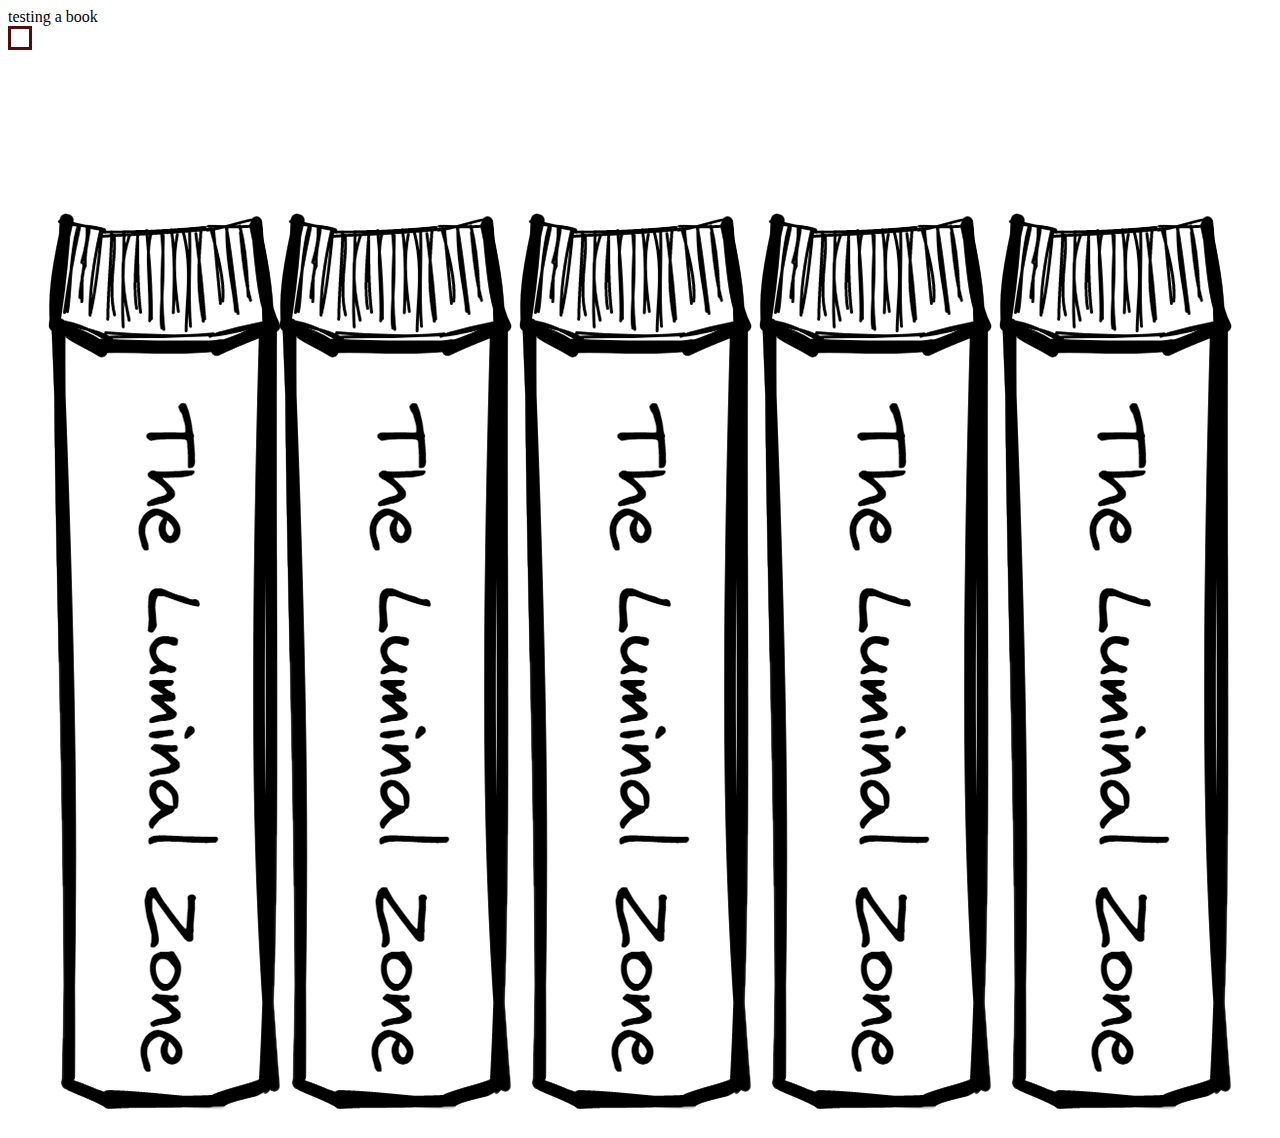
==== posts/book_test.html @ 2075951a "asdad" ====
<!DOCTYPE html>
<html>
    <head>
        testing a book
        <style>
            .shelf {
                z-index: 2;
                position: absolute;
                border: 3px rgb(86, 10, 10) solid;
                padding: 9px;
                display: block;        
            }

            /* first book*/
            .book1 {
                z-index: 1;
                position: absolute;
                float: left;

                padding-right: 50px;
                width: 290px;
                height: 1100px;
                background: url("../images/FINAL_book_111111111111.png") no-repeat;
                float: left;
            }

            .book1:hover {
                background: url("../images/FINAL_book_2222222222222.png") no-repeat;
            }

            /* second book*/
            .book2 {
                z-index: 1;
                position: absolute;
                float: left;
                left: 240px;

                width: 290px;
                height: 1100px;
                background: url("../images/FINAL_book_111111111111.png") no-repeat;
            }

            .book2:hover {
                background: url("../images/FINAL_book_2222222222222.png") no-repeat;
            }

            /* third book*/
            .book3 {
                z-index: 1;
                position: absolute;
                float: left;
                left: 480px;

                width: 290px;
                height: 1100px;
                background: url("../images/FINAL_book_111111111111.png") no-repeat;
            }

            .book3:hover {
                background: url("../images/FINAL_book_2222222222222.png") no-repeat;
            }

            /* fourth book*/
            .book4 {
                z-index: 1;
                position: absolute;
                float: left;
                left: 720px;

                width: 290px;
                height: 1100px;
                background: url("../images/FINAL_book_111111111111.png") no-repeat;
            }

            .book4:hover {
                background: url("../images/FINAL_book_2222222222222.png") no-repeat;
            }

            /* fifth book*/
            .book5 {
                z-index: 1;
                position: absolute;
                float: left;
                left: 960px;

                width: 290px;
                height: 1100px;
                background: url("../images/FINAL_book_111111111111.png") no-repeat;
            }

            .book5:hover {
                background: url("../images/FINAL_book_2222222222222.png") no-repeat;
            }

        </style>
    </head>

    <body>
        <div class="shelf">
            <div class="book1"></div>
            <div class="book2"></div>
            <div class="book3"></div>
            <div class="book4"></div>
            <div class="book5"></div>
        </div>
    </body>
</html>
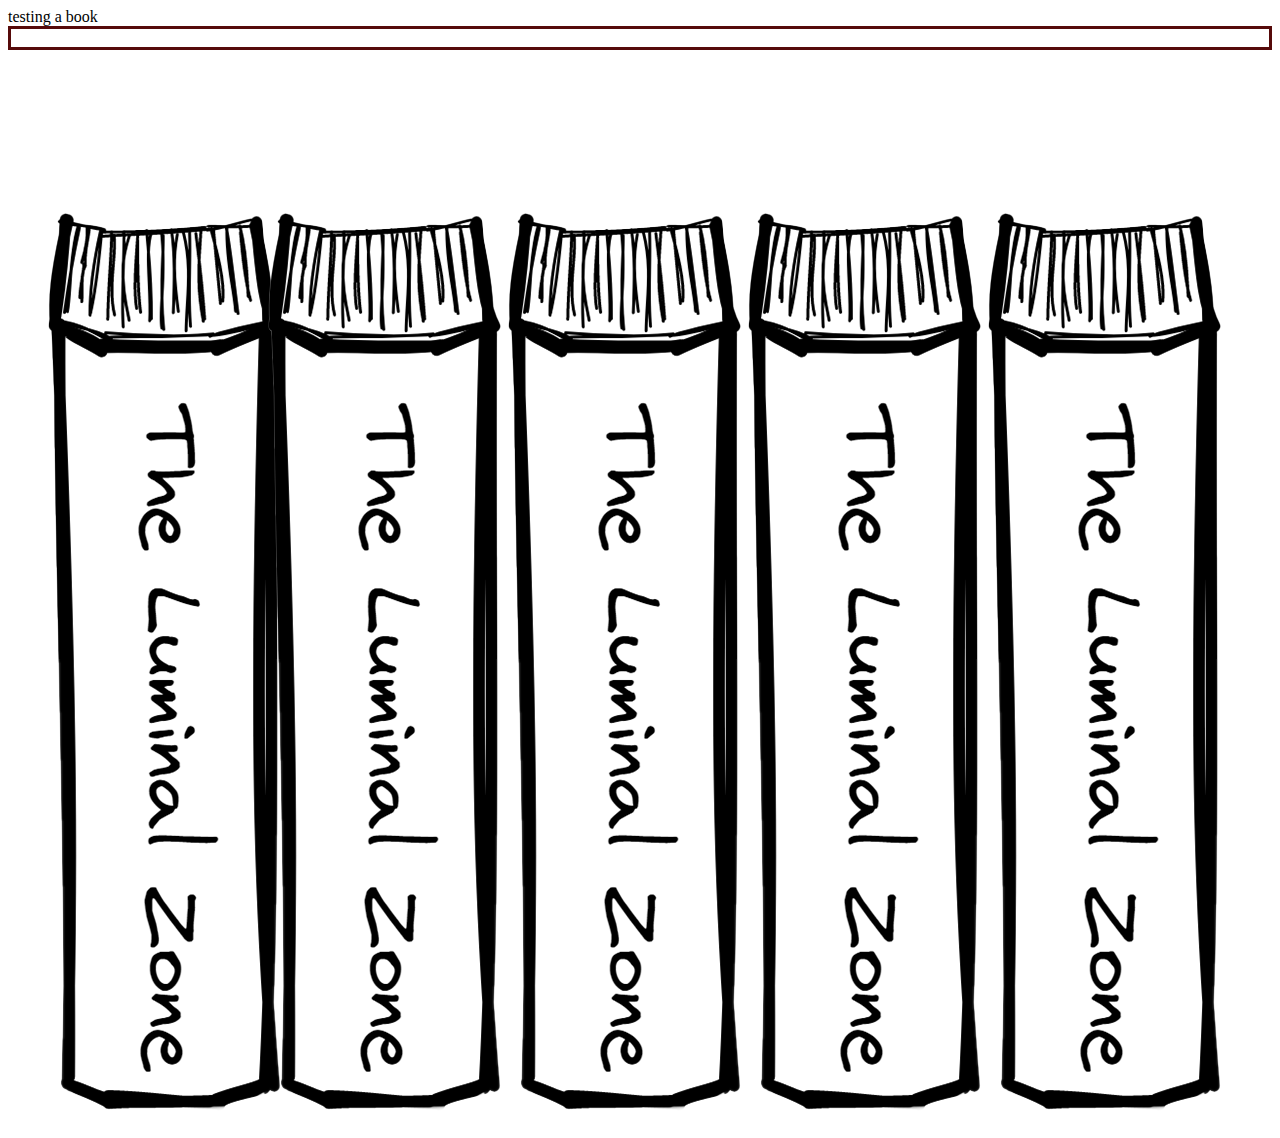
==== commit 534d009d: "asdasd" ====
--- a/posts/book_test.html
+++ b/posts/book_test.html
@@ -4,8 +4,6 @@
         testing a book
         <style>
             .shelf {
-                z-index: 2;
-                position: absolute;
                 border: 3px rgb(86, 10, 10) solid;
                 padding: 9px;
                 display: block;        
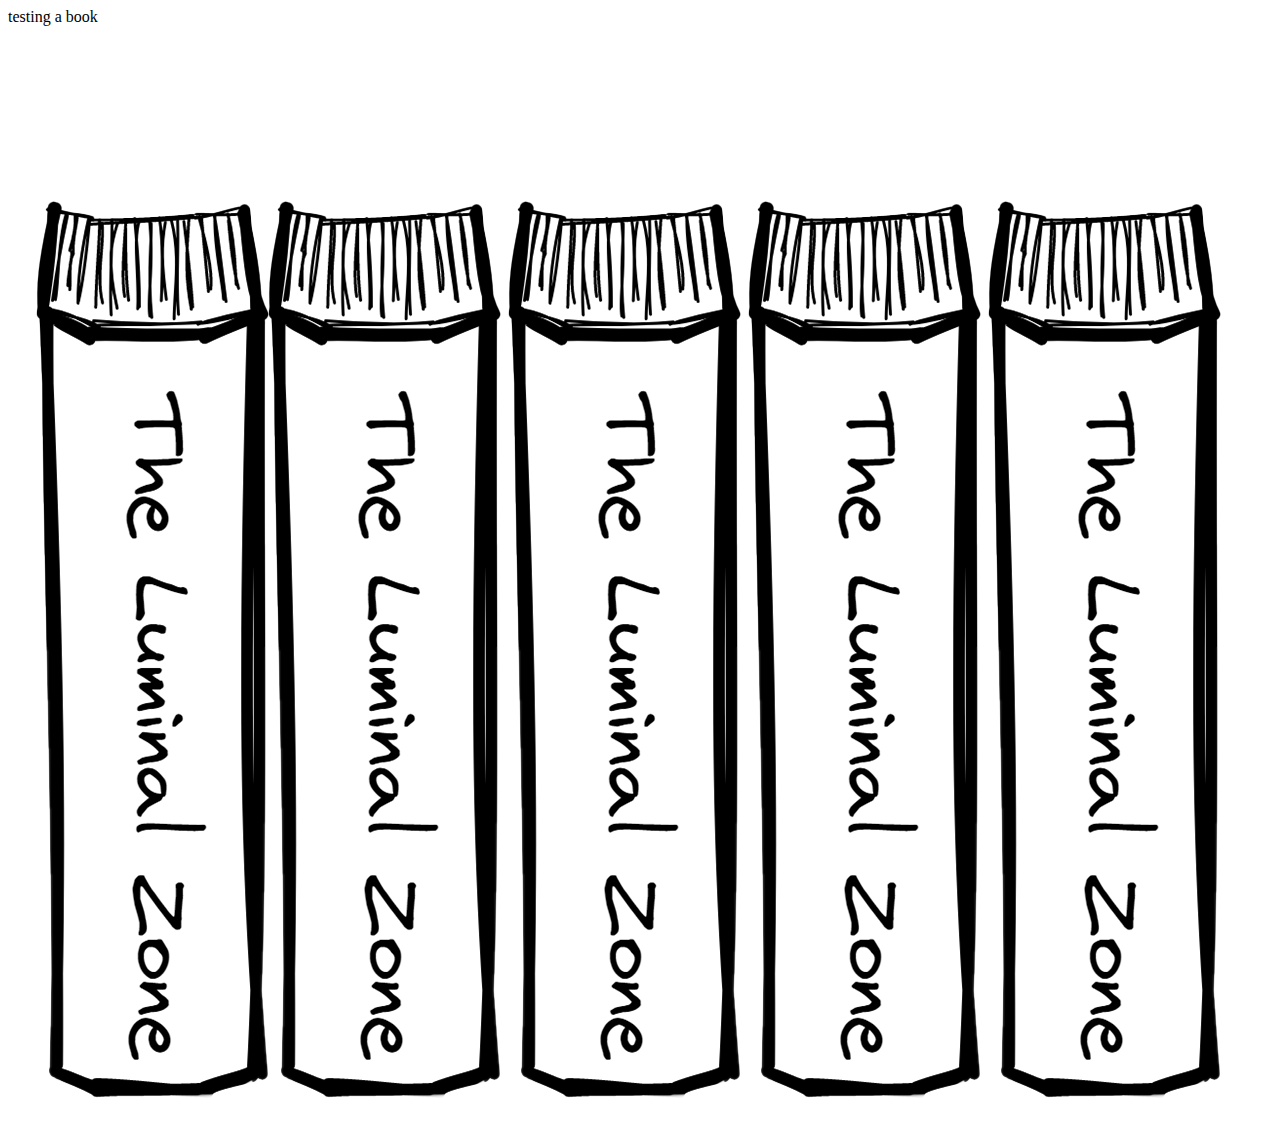
==== commit 137fbfb5: "agrgrs" ====
--- a/posts/book_test.html
+++ b/posts/book_test.html
@@ -4,9 +4,7 @@
         testing a book
         <style>
             .shelf {
-                border: 3px rgb(86, 10, 10) solid;
-                padding: 9px;
-                display: block;        
+                background: url("../images/small_shelf.png") no-repeat;    
             }
 
             /* first book*/
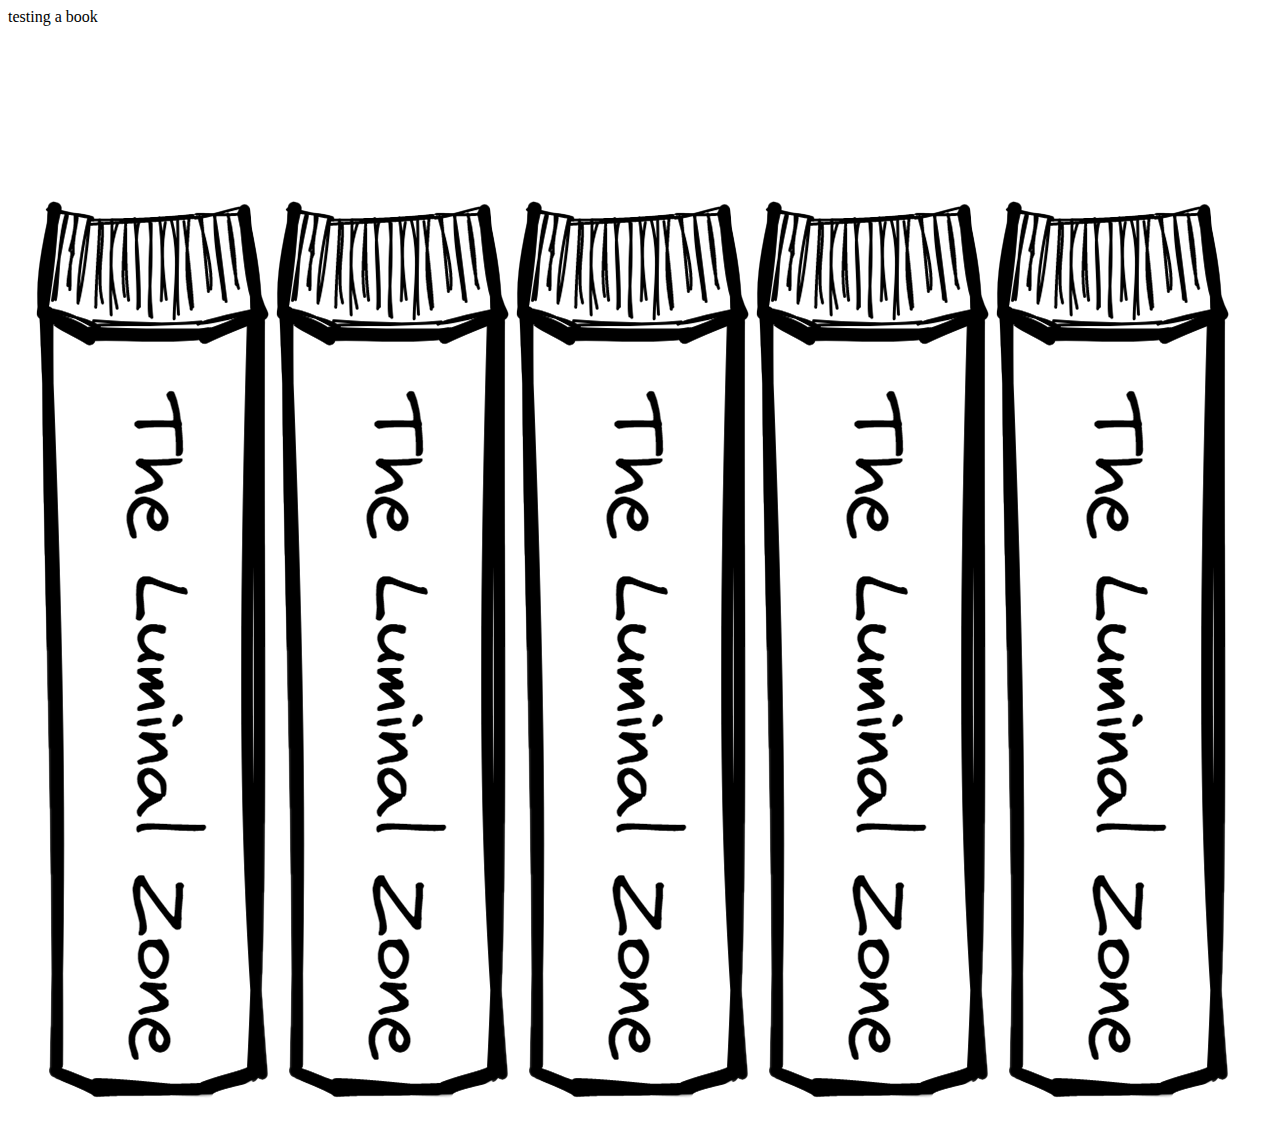
==== commit 4ca07c0c: "asfasve" ====
--- a/posts/book_test.html
+++ b/posts/book_test.html
@@ -4,6 +4,8 @@
         testing a book
         <style>
             .shelf {
+                position: absolute;
+                z-index: 1;
                 background: url("../images/small_shelf.png") no-repeat;    
             }
 
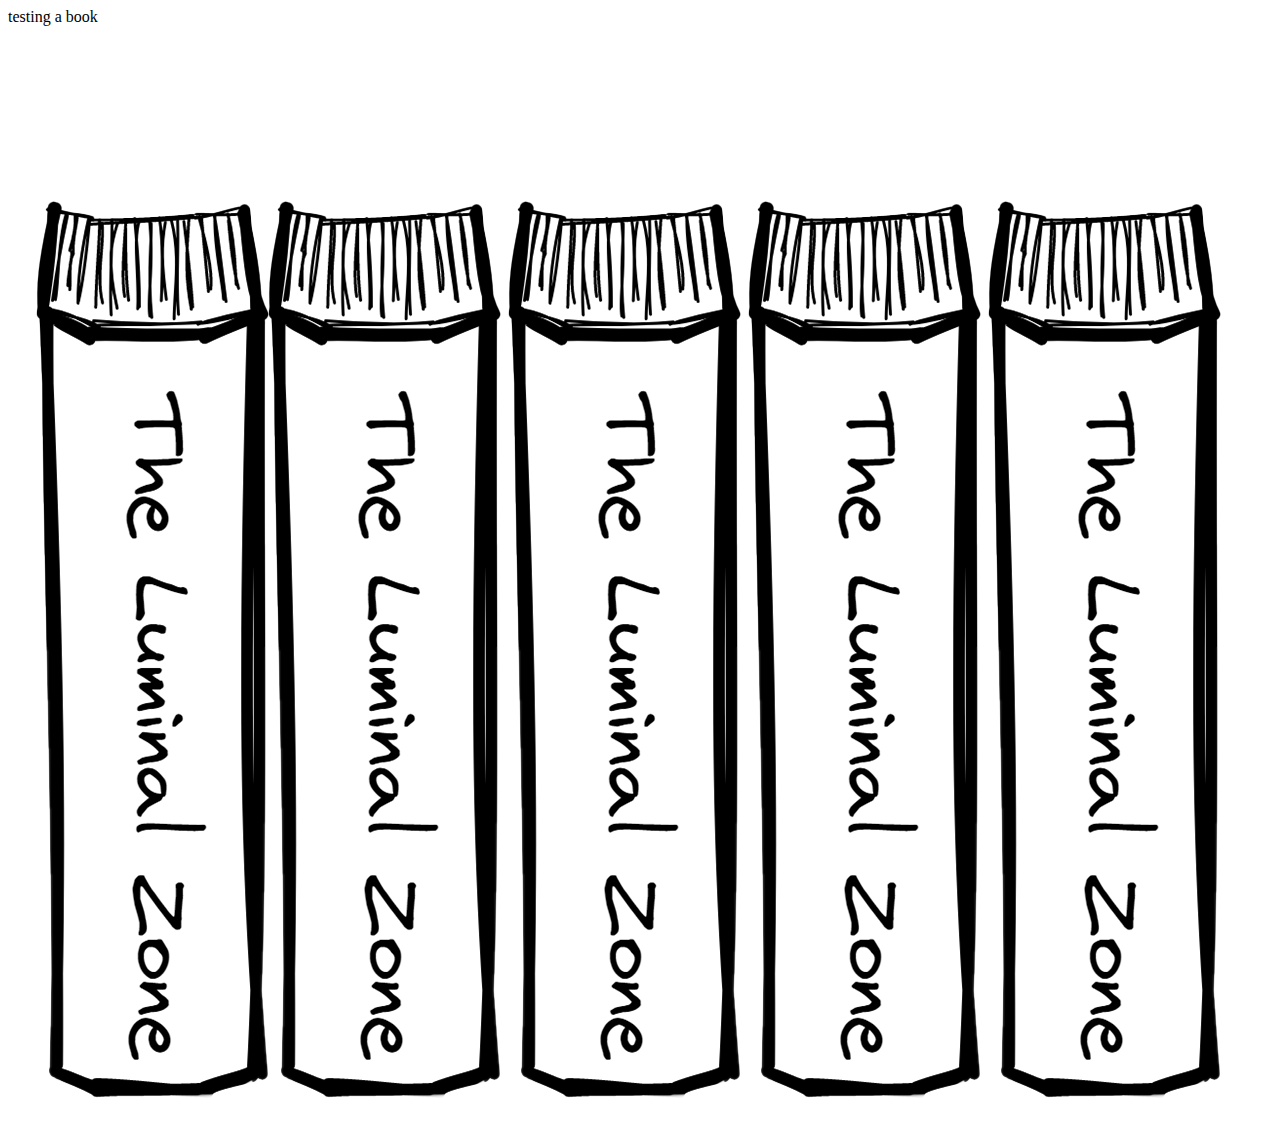
==== commit a58c65ac: "fsavvf" ====
--- a/posts/book_test.html
+++ b/posts/book_test.html
@@ -6,7 +6,8 @@
             .shelf {
                 position: absolute;
                 z-index: 1;
-                background: url("../images/small_shelf.png") no-repeat;    
+                background: url("../images/small_shelf.png") no-repeat;
+                float: left;
             }
 
             /* first book*/
@@ -94,12 +95,11 @@
     </head>
 
     <body>
-        <div class="shelf">
-            <div class="book1"></div>
-            <div class="book2"></div>
-            <div class="book3"></div>
-            <div class="book4"></div>
-            <div class="book5"></div>
-        </div>
+        <div class="shelf"></div>
+        <div class="book1"></div>
+        <div class="book2"></div>
+        <div class="book3"></div>
+        <div class="book4"></div>
+        <div class="book5"></div>
     </body>
 </html>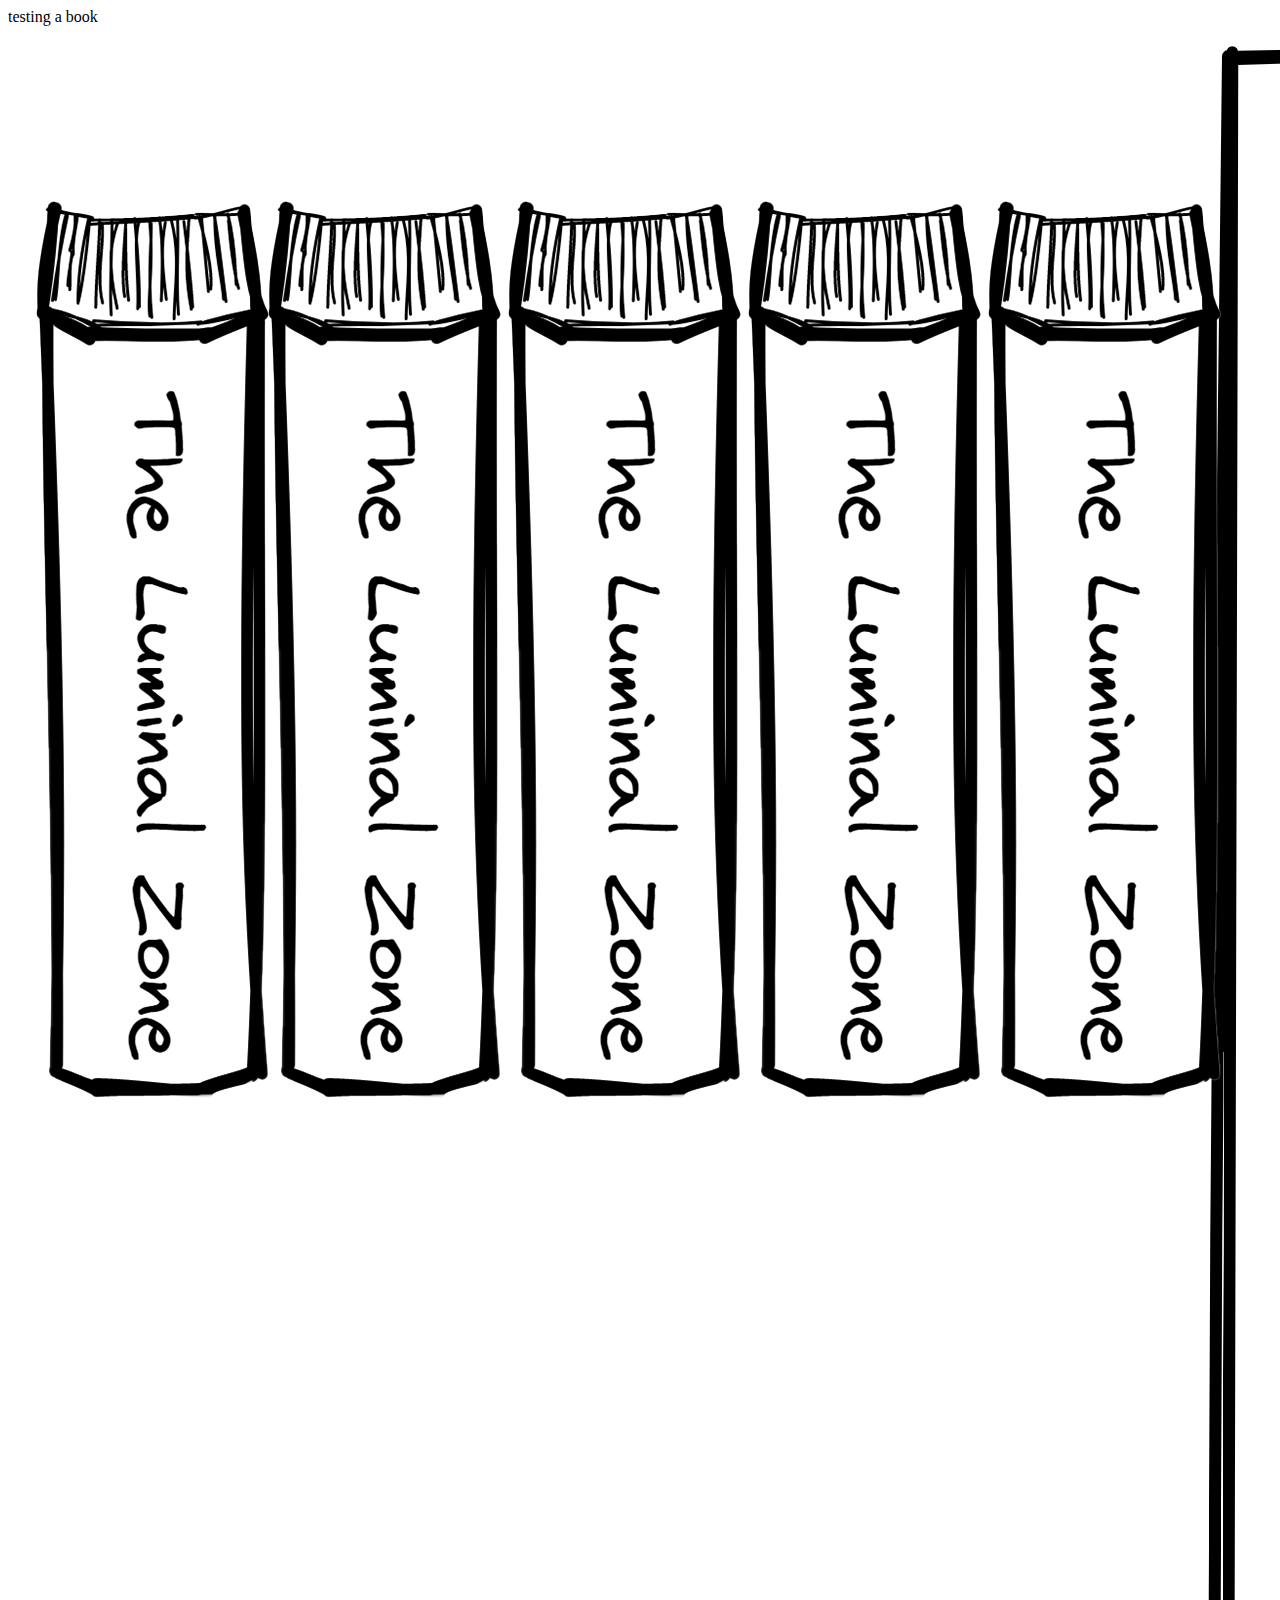
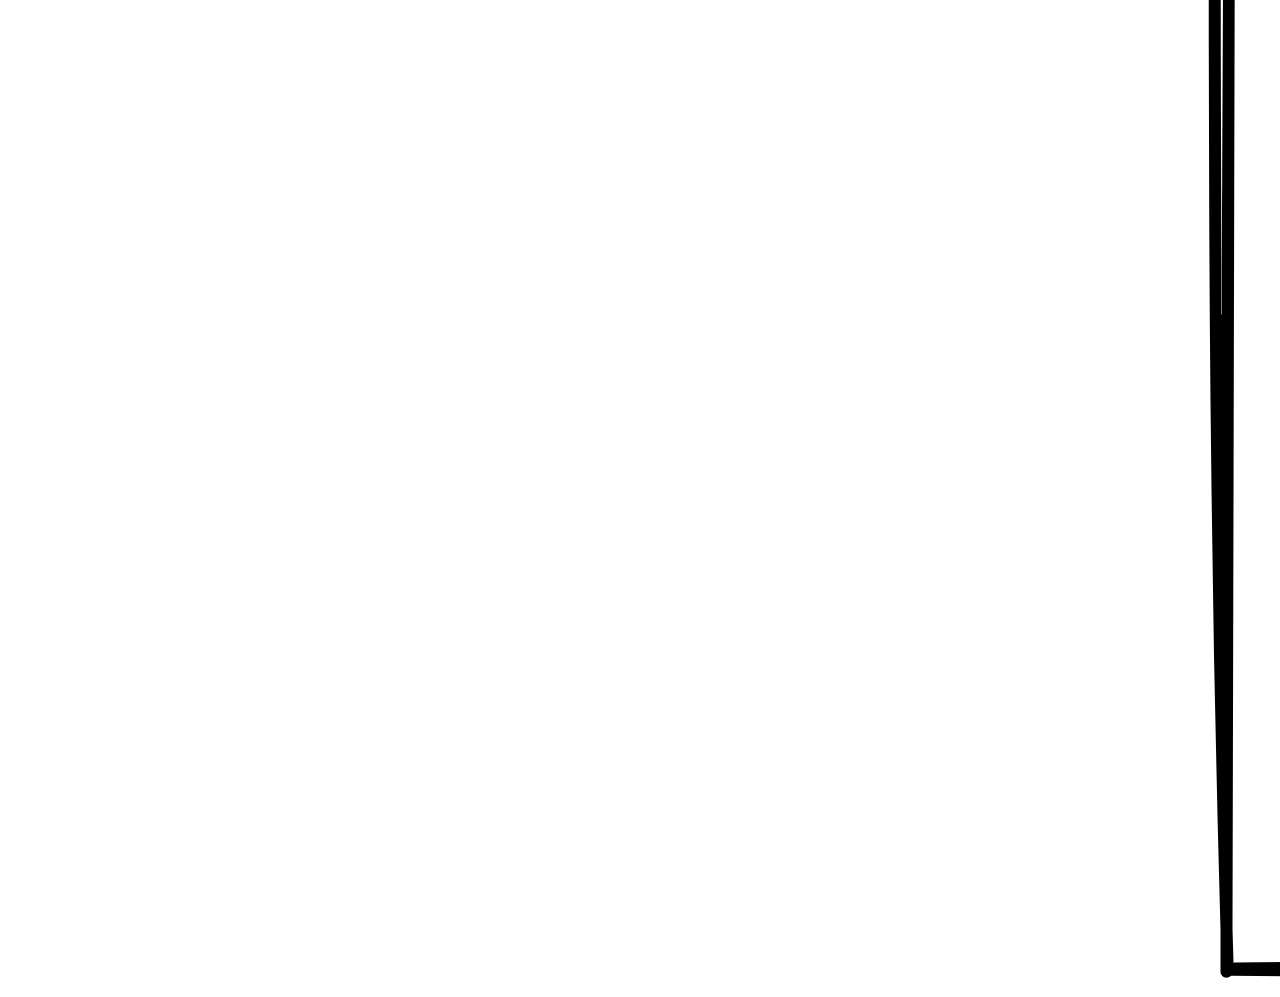
==== commit 5bbb298a: "vsa" ====
--- a/posts/book_test.html
+++ b/posts/book_test.html
@@ -7,7 +7,10 @@
                 position: absolute;
                 z-index: 1;
                 background: url("../images/small_shelf.png") no-repeat;
+                width: 3019px;
+                height: 2571px;
                 float: left;
+                left: 1200px;
             }
 
             /* first book*/
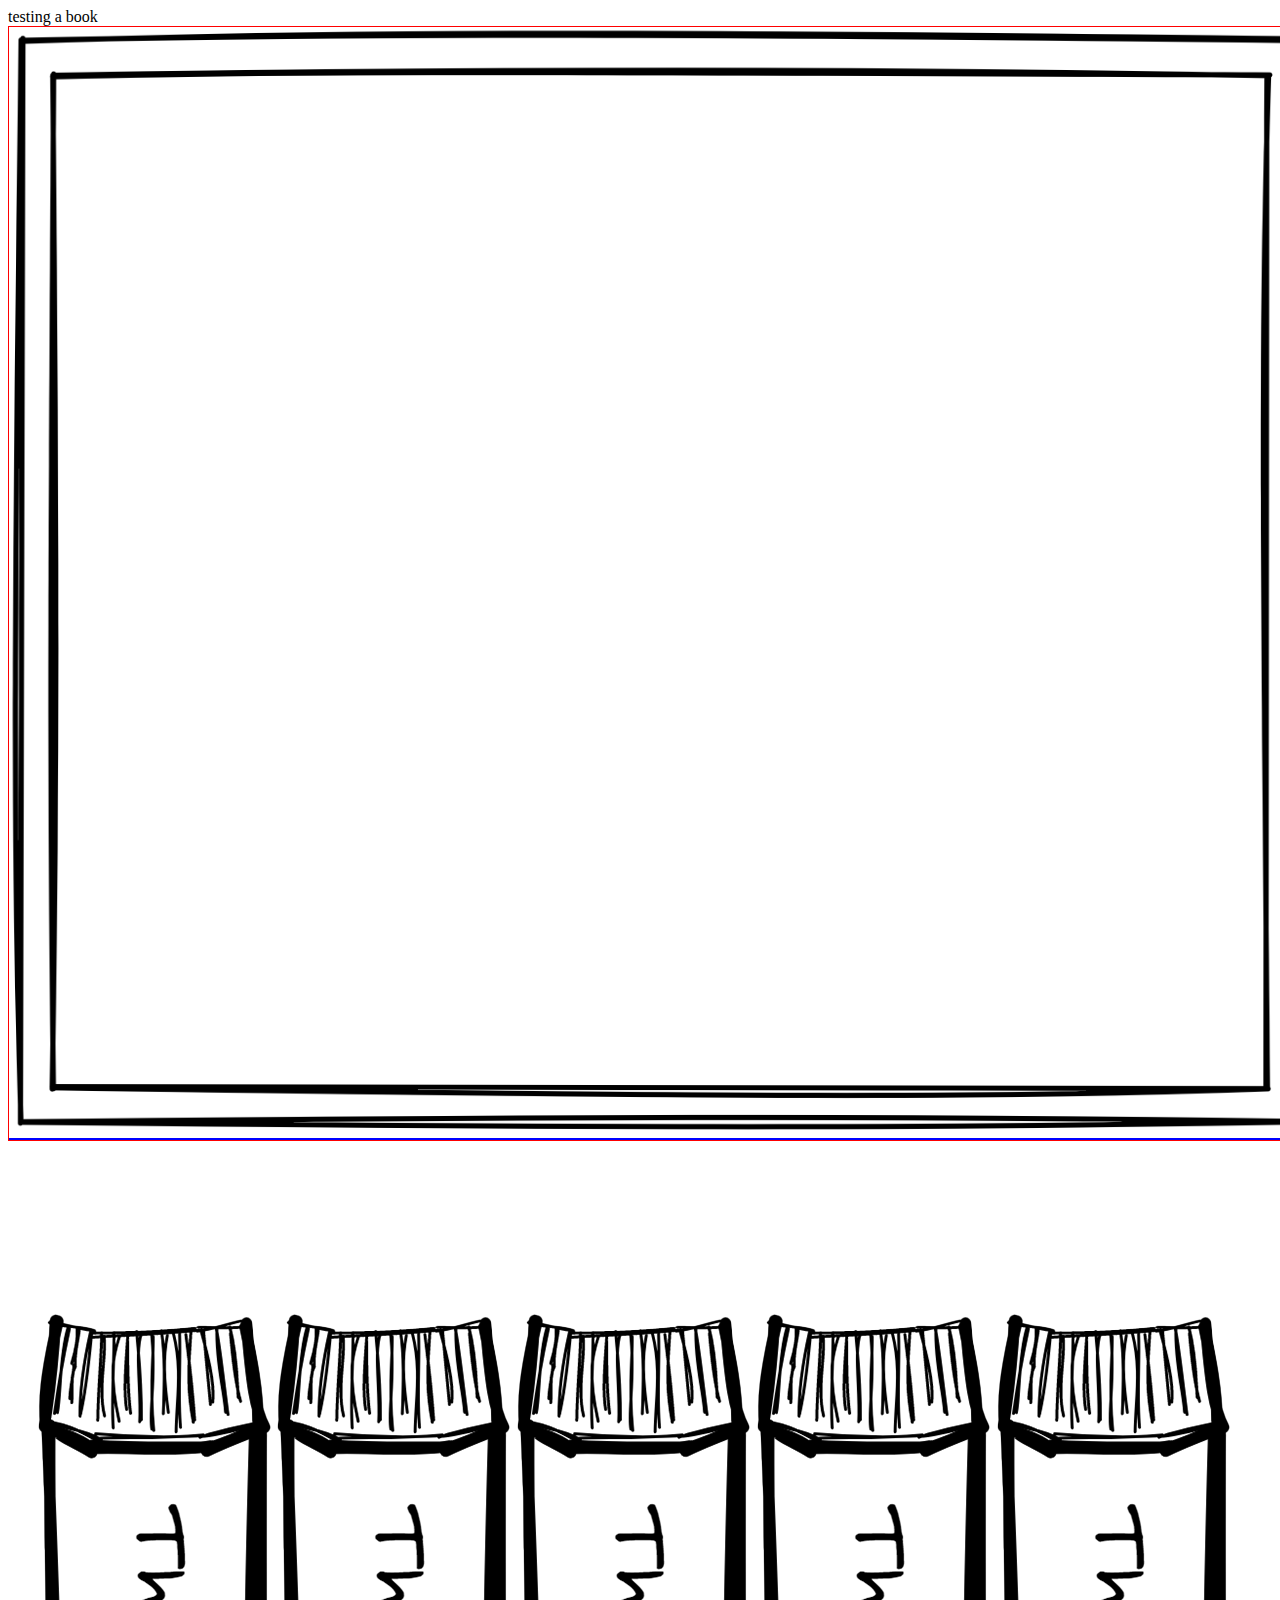
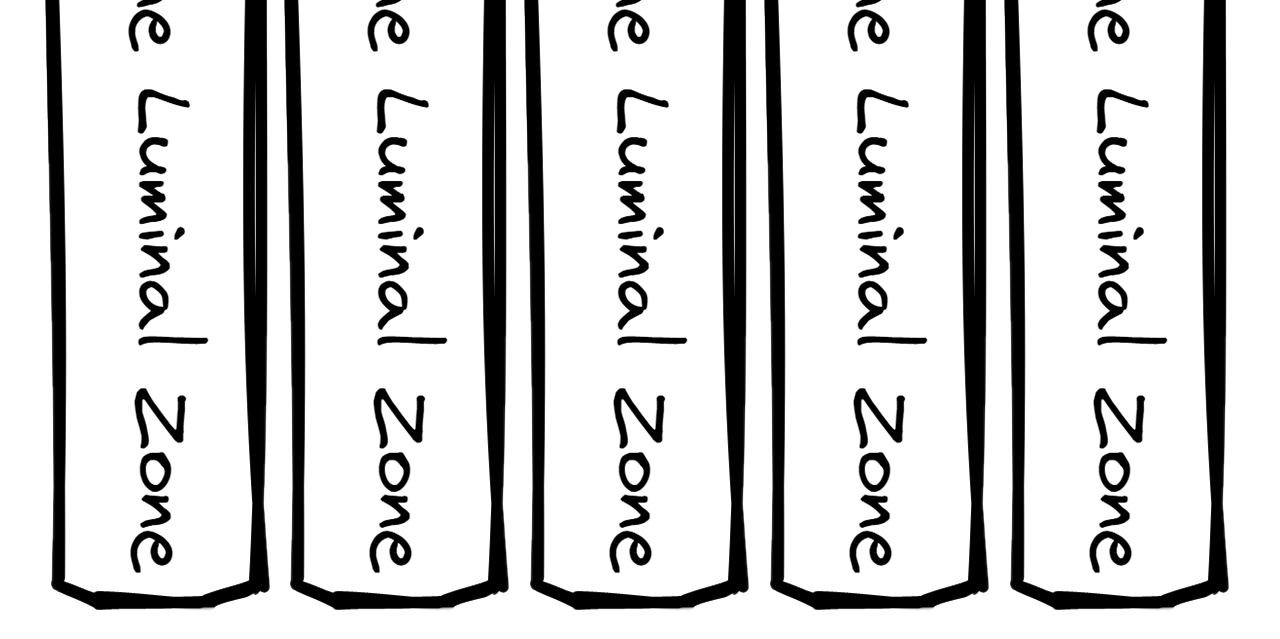
==== commit ab269f2f: "asd" ====
--- a/posts/book_test.html
+++ b/posts/book_test.html
@@ -6,16 +6,22 @@
             .shelf {
                 position: absolute;
                 z-index: 1;
-                background: url("../images/small_shelf.png") no-repeat;
-                width: 3019px;
-                height: 2571px;
                 float: left;
-                left: 1200px;
+                border: 1px solid red;
+                width: 1300px;
+            }
+            
+            .shelfImage {
+                width: 100%;
             }
 
-            /* first book*/
+            .waraper {
+                border: 1px solid blue;
+            }
+
+            /* first book*/ 
             .book1 {
-                z-index: 1;
+                z-index: 2;
                 position: absolute;
                 float: left;
 
@@ -32,7 +38,7 @@
 
             /* second book*/
             .book2 {
-                z-index: 1;
+                z-index: 2;
                 position: absolute;
                 float: left;
                 left: 240px;
@@ -48,7 +54,7 @@
 
             /* third book*/
             .book3 {
-                z-index: 1;
+                z-index: 2;
                 position: absolute;
                 float: left;
                 left: 480px;
@@ -64,7 +70,7 @@
 
             /* fourth book*/
             .book4 {
-                z-index: 1;
+                z-index: 2;
                 position: absolute;
                 float: left;
                 left: 720px;
@@ -80,7 +86,7 @@
 
             /* fifth book*/
             .book5 {
-                z-index: 1;
+                z-index: 2;
                 position: absolute;
                 float: left;
                 left: 960px;
@@ -98,11 +104,14 @@
     </head>
 
     <body>
-        <div class="shelf"></div>
-        <div class="book1"></div>
-        <div class="book2"></div>
-        <div class="book3"></div>
-        <div class="book4"></div>
-        <div class="book5"></div>
+        <div class="shelf"><img class="shelfImage" src="../images/small_shelf.png">
+            <div class="waraper">
+                <div class="book1"></div>
+               <div class="book2"></div>
+                <div class="book3"></div>
+                <div class="book4"></div>
+                <div class="book5"></div>
+            </div>
+        </div>
     </body>
 </html>